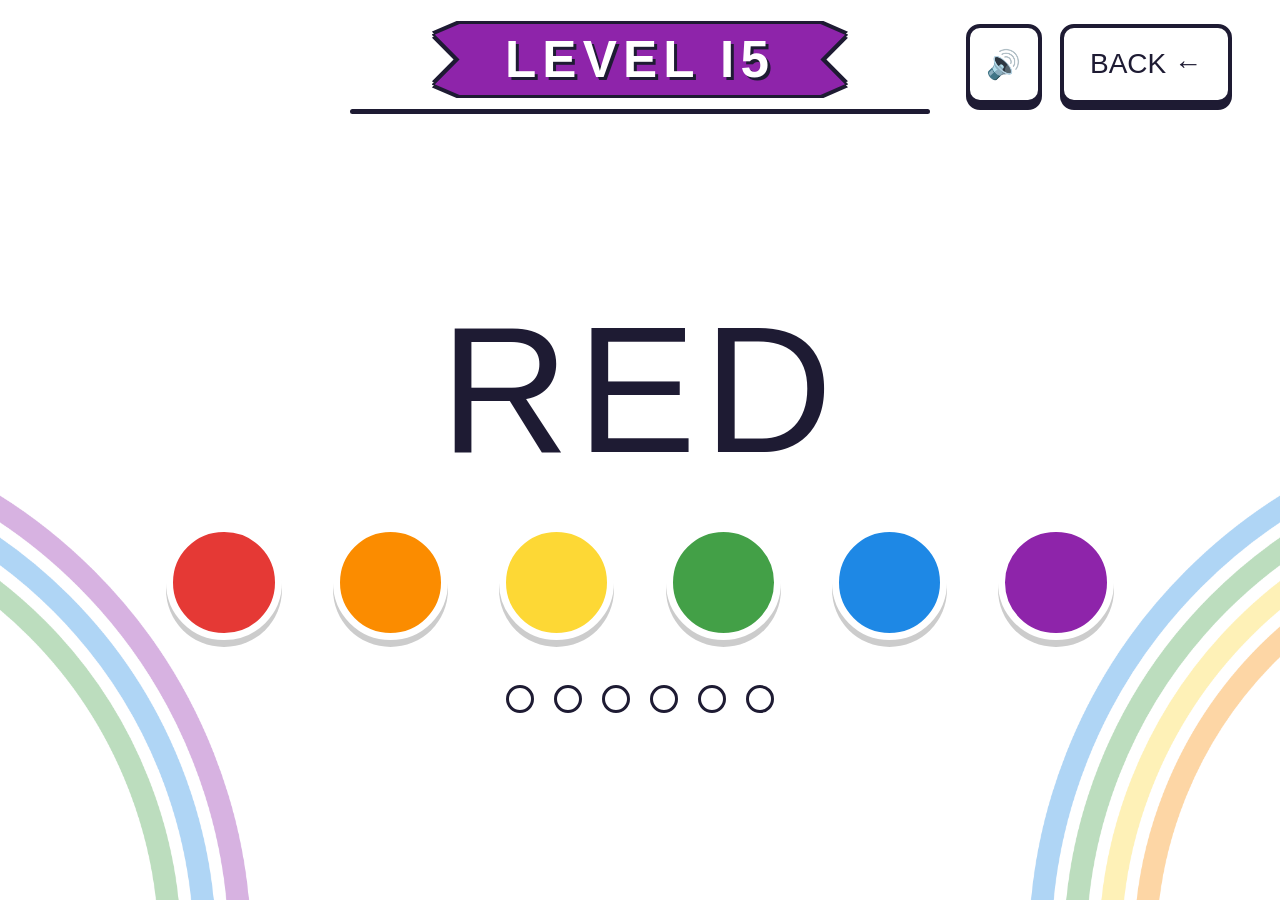
==== Proyecto_I3I4I5/I5/src/i5.html @ 5436dd98 "Add files via upload" ====
<!DOCTYPE html>
<html lang="en">
<head>
    <meta charset="UTF-8">
    <meta name="viewport" content="width=device-width, initial-scale=1.0">
    <title>I5 - SELECT THE COLOR</title>
    <link rel="icon" type="image/png" href="../../menu/img/logo.png">
    <link rel="stylesheet" href="style.css">
</head>
<body>

    <header class="header">
        <div class="ribbon-wrap">
            <h1 class="ribbon">LEVEL I5</h1>
        </div>
        <hr class="line">

        <div class="actions">
            <button class="btn btn-sound" id="sound" aria-label="Listen to the color">🔊</button>
            <a class="btn btn-back" href="../../menu/src/index.html">BACK ←</a>
        </div>
    </header>

    <main class="game">
        <p class="word" id="word">RED</p>

        <div class="colors">
            <button class="color" data-color="RED"    style="--c: #e53935" aria-label="Red"></button>
            <button class="color" data-color="ORANGE" style="--c: #fb8c00" aria-label="Orange"></button>
            <button class="color" data-color="YELLOW" style="--c: #fdd835" aria-label="Yellow"></button>
            <button class="color" data-color="GREEN"  style="--c: #43a047" aria-label="Green"></button>
            <button class="color" data-color="BLUE"   style="--c: #1e88e5" aria-label="Blue"></button>
            <button class="color" data-color="PURPLE" style="--c: #8e24aa" aria-label="Purple"></button>
        </div>

        <div class="progress" id="progress">
            <span class="dot"></span>
            <span class="dot"></span>
            <span class="dot"></span>
            <span class="dot"></span>
            <span class="dot"></span>
            <span class="dot"></span>
        </div>
    </main>

</body>
</html>
---- Proyecto_I3I4I5/I5/src/style.css ----
:root {
    --dark: #1e1b33;
    --white: #ffffff;
    --purple: #8e24aa;
}

* {
    margin: 0;
    padding: 0;
    box-sizing: border-box;
}

body {
    min-height: 100vh;
    min-height: 100dvh;
    display: flex;
    flex-direction: column;
    font-family: 'Arial Black', Arial, sans-serif;
    color: var(--dark);
    text-align: center;
    background: var(--white) url(../img/background_i5.png) center bottom / cover no-repeat;
    overflow: hidden;
}

/* ---------- Cabecera ---------- */

.header {
    position: relative;
    padding-top: 24px;
    display: flex;
    flex-direction: column;
    align-items: center;
}

.ribbon-wrap {
    /* contorno oscuro alrededor de la cinta */
    filter: drop-shadow(3px 0 0 var(--dark)) drop-shadow(-3px 0 0 var(--dark))
            drop-shadow(0 3px 0 var(--dark)) drop-shadow(0 -3px 0 var(--dark));
}

.ribbon {
    background: var(--purple);
    color: var(--white);
    font-size: clamp(28px, 4vw, 52px);
    letter-spacing: 0.12em;
    padding: 6px 70px;
    text-shadow: 3px 3px 0 var(--dark);
    clip-path: polygon(0 15%, 6% 0, 94% 0, 100% 15%, 94% 50%, 100% 85%, 94% 100%, 6% 100%, 0 85%, 6% 50%);
}

.line {
    width: min(580px, 80vw);
    border: none;
    border-top: 5px solid var(--dark);
    border-radius: 5px;
    margin-top: 14px;
}

.actions {
    position: absolute;
    top: 24px;
    right: 48px;
    display: flex;
    gap: 18px;
}

.btn {
    display: flex;
    align-items: center;
    justify-content: center;
    height: 80px;
    min-width: 76px;
    padding: 0 26px;
    background: var(--white);
    border: 4px solid var(--dark);
    border-radius: 14px;
    box-shadow: 0 6px 0 var(--dark);
    color: var(--dark);
    font: inherit;
    font-size: 28px;
    text-decoration: none;
    cursor: pointer;
}

.btn-sound {
    padding: 0;
}

/* ---------- Juego ---------- */

.game {
    flex: 1;
    display: flex;
    flex-direction: column;
    align-items: center;
    justify-content: center;
    gap: 5vh;
}

.word {
    font-size: clamp(80px, 14vw, 210px);
    line-height: 1;
    letter-spacing: 0.04em;
}

.colors {
    display: flex;
    flex-wrap: wrap;
    justify-content: center;
    gap: clamp(20px, 4vw, 55px);
}

.color {
    width: clamp(90px, 9vw, 140px);
    aspect-ratio: 1;
    border-radius: 50%;
    background: var(--c);
    border: 7px solid var(--white);
    box-shadow: 0 7px 0 rgba(0, 0, 0, 0.2);
    cursor: pointer;
}

.progress {
    display: flex;
    gap: 20px;
}

.dot {
    width: 28px;
    height: 28px;
    border: 3px solid var(--dark);
    border-radius: 50%;
}

@media (max-width: 800px) {
    .actions {
        position: static;
        margin-top: 16px;
    }
}
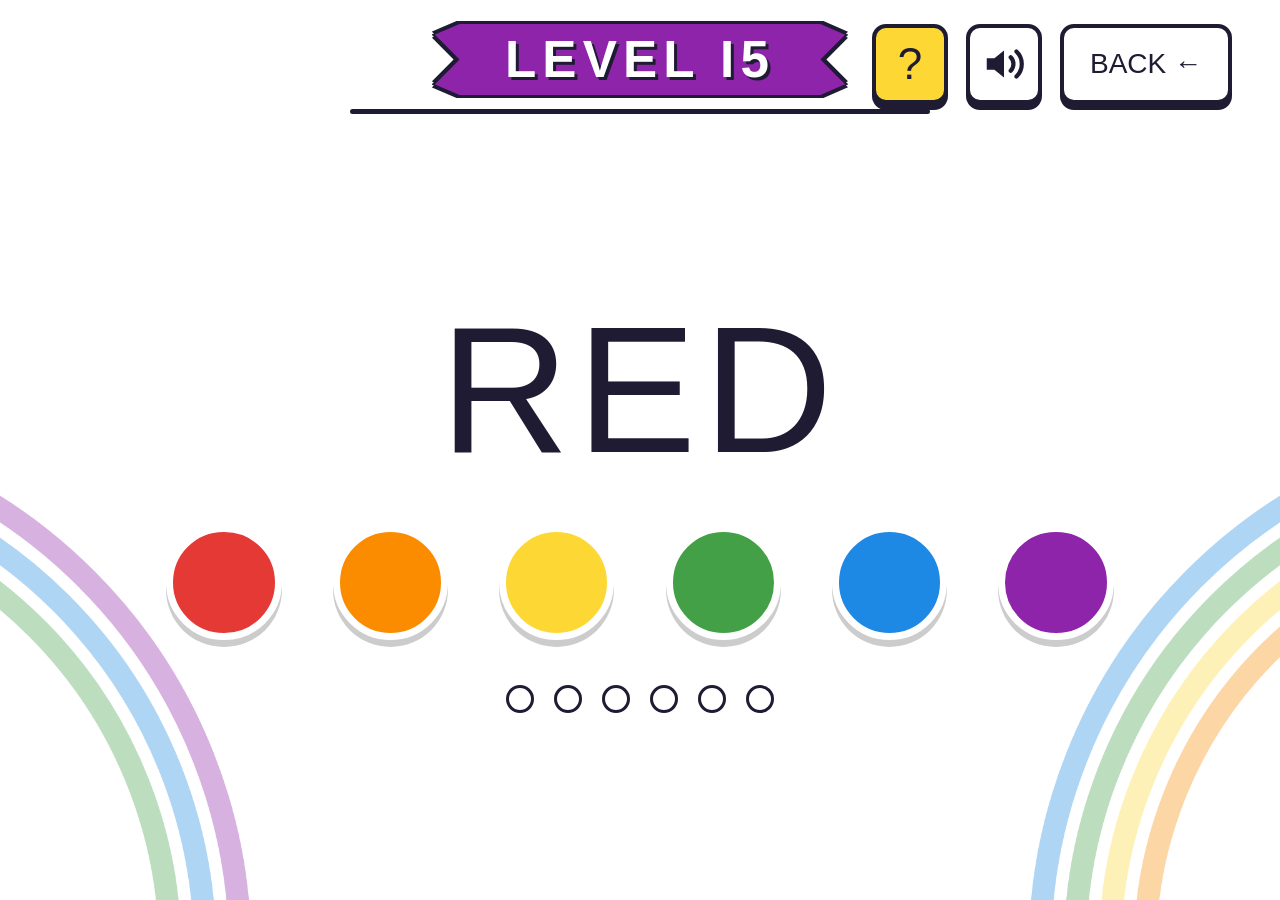
==== commit 18cf3cc5: "Add files via upload" ====
--- a/Proyecto_I3I4I5/I5/src/i5.html
+++ b/Proyecto_I3I4I5/I5/src/i5.html
@@ -16,7 +16,11 @@
         <hr class="line">
 
         <div class="actions">
-            <button class="btn btn-sound" id="sound" aria-label="Listen to the color">🔊</button>
+            <button class="btn btn-help" id="help" aria-label="How to play">?</button>
+
+            <button class="btn btn-sound" id="sound" aria-label="Sound">
+                <img id="sound-img" src="../img/sound_on.svg" alt="">
+            </button>
             <a class="btn btn-back" href="../../menu/src/index.html">BACK ←</a>
         </div>
     </header>
@@ -43,5 +47,38 @@
         </div>
     </main>
 
+    <!-- TUTORIAL -->
+    <dialog class="tutorial" id="tutorial" aria-labelledby="tutorial-title">
+        <div class="ribbon-wrap">
+            <h2 class="ribbon ribbon-small" id="tutorial-title">HOW TO PLAY</h2>
+        </div>
+
+        <ol class="steps">
+            <li class="step">
+                <img src="../img/tutorial/step1.svg" alt="">
+                <p>LOOK at the word.</p>
+            </li>
+            <li class="step">
+                <img src="../img/tutorial/step2.svg" alt="">
+                <p>PRESS to LISTEN.</p>
+            </li>
+            <li class="step">
+                <img src="../img/tutorial/step3.svg" alt="">
+                <p>TAP the color.</p>
+            </li>
+            <li class="step">
+                <img src="../img/tutorial/step4.svg" alt="">
+                <p>YES? Good! NO? Try again!</p>
+            </li>
+            <li class="step">
+                <img src="../img/tutorial/step5.svg" alt="">
+                <p>6 dots = YOU WIN!</p>
+            </li>
+        </ol>
+
+        <button class="btn btn-ok" id="tutorial-close">OK, LET'S PLAY!</button>
+    </dialog>
+
+    <script src="i5.js"></script>
 </body>
-</html>
+</html>
--- a/Proyecto_I3I4I5/I5/src/style.css
+++ b/Proyecto_I3I4I5/I5/src/style.css
@@ -1,140 +1,204 @@
-:root {
-    --dark: #1e1b33;
-    --white: #ffffff;
-    --purple: #8e24aa;
-}
-
-* {
-    margin: 0;
-    padding: 0;
-    box-sizing: border-box;
-}
-
-body {
-    min-height: 100vh;
-    min-height: 100dvh;
-    display: flex;
-    flex-direction: column;
-    font-family: 'Arial Black', Arial, sans-serif;
-    color: var(--dark);
-    text-align: center;
-    background: var(--white) url(../img/background_i5.png) center bottom / cover no-repeat;
-    overflow: hidden;
-}
-
-/* ---------- Cabecera ---------- */
-
-.header {
-    position: relative;
-    padding-top: 24px;
-    display: flex;
-    flex-direction: column;
-    align-items: center;
-}
-
-.ribbon-wrap {
-    /* contorno oscuro alrededor de la cinta */
-    filter: drop-shadow(3px 0 0 var(--dark)) drop-shadow(-3px 0 0 var(--dark))
-            drop-shadow(0 3px 0 var(--dark)) drop-shadow(0 -3px 0 var(--dark));
-}
-
-.ribbon {
-    background: var(--purple);
-    color: var(--white);
-    font-size: clamp(28px, 4vw, 52px);
-    letter-spacing: 0.12em;
-    padding: 6px 70px;
-    text-shadow: 3px 3px 0 var(--dark);
-    clip-path: polygon(0 15%, 6% 0, 94% 0, 100% 15%, 94% 50%, 100% 85%, 94% 100%, 6% 100%, 0 85%, 6% 50%);
-}
-
-.line {
-    width: min(580px, 80vw);
-    border: none;
-    border-top: 5px solid var(--dark);
-    border-radius: 5px;
-    margin-top: 14px;
-}
-
-.actions {
-    position: absolute;
-    top: 24px;
-    right: 48px;
-    display: flex;
-    gap: 18px;
-}
-
-.btn {
-    display: flex;
-    align-items: center;
-    justify-content: center;
-    height: 80px;
-    min-width: 76px;
-    padding: 0 26px;
-    background: var(--white);
-    border: 4px solid var(--dark);
-    border-radius: 14px;
-    box-shadow: 0 6px 0 var(--dark);
-    color: var(--dark);
-    font: inherit;
-    font-size: 28px;
-    text-decoration: none;
-    cursor: pointer;
-}
-
-.btn-sound {
-    padding: 0;
-}
-
-/* ---------- Juego ---------- */
-
-.game {
-    flex: 1;
-    display: flex;
-    flex-direction: column;
-    align-items: center;
-    justify-content: center;
-    gap: 5vh;
-}
-
-.word {
-    font-size: clamp(80px, 14vw, 210px);
-    line-height: 1;
-    letter-spacing: 0.04em;
-}
-
-.colors {
-    display: flex;
-    flex-wrap: wrap;
-    justify-content: center;
-    gap: clamp(20px, 4vw, 55px);
-}
-
-.color {
-    width: clamp(90px, 9vw, 140px);
-    aspect-ratio: 1;
-    border-radius: 50%;
-    background: var(--c);
-    border: 7px solid var(--white);
-    box-shadow: 0 7px 0 rgba(0, 0, 0, 0.2);
-    cursor: pointer;
-}
-
-.progress {
-    display: flex;
-    gap: 20px;
-}
-
-.dot {
-    width: 28px;
-    height: 28px;
-    border: 3px solid var(--dark);
-    border-radius: 50%;
-}
-
-@media (max-width: 800px) {
-    .actions {
-        position: static;
-        margin-top: 16px;
-    }
-}
+:root {
+    --dark: #1e1b33;
+    --white: #ffffff;
+    --purple: #8e24aa;
+}
+
+* {
+    margin: 0;
+    padding: 0;
+    box-sizing: border-box;
+}
+
+body {
+    min-height: 100dvh;
+    display: flex;
+    flex-direction: column;
+    font-family: 'Arial Black', Arial, sans-serif;
+    color: var(--dark);
+    text-align: center;
+    background: var(--white) url(../img/background_i5.png) center bottom / cover no-repeat;
+    overflow: hidden;
+}
+
+.header {
+    position: relative;
+    padding-top: 24px;
+    display: flex;
+    flex-direction: column;
+    align-items: center;
+}
+
+.ribbon-wrap {
+    filter: drop-shadow(3px 0 0 var(--dark)) drop-shadow(-3px 0 0 var(--dark))
+            drop-shadow(0 3px 0 var(--dark)) drop-shadow(0 -3px 0 var(--dark));
+}
+
+.ribbon {
+    background: var(--purple);
+    color: var(--white);
+    font-size: clamp(28px, 4vw, 52px);
+    letter-spacing: 0.12em;
+    padding: 6px 70px;
+    text-shadow: 3px 3px 0 var(--dark);
+    clip-path: polygon(0 15%, 6% 0, 94% 0, 100% 15%, 94% 50%, 100% 85%, 94% 100%, 6% 100%, 0 85%, 6% 50%);
+}
+
+.line {
+    width: min(580px, 80vw);
+    border: none;
+    border-top: 5px solid var(--dark);
+    border-radius: 5px;
+    margin-top: 14px;
+}
+
+.actions {
+    position: absolute;
+    top: 24px;
+    right: 48px;
+    display: flex;
+    gap: 18px;
+}
+
+.btn {
+    display: flex;
+    align-items: center;
+    justify-content: center;
+    height: 80px;
+    min-width: 76px;
+    padding: 0 26px;
+    background: var(--white);
+    border: 4px solid var(--dark);
+    border-radius: 14px;
+    box-shadow: 0 6px 0 var(--dark);
+    color: var(--dark);
+    font: inherit;
+    font-size: 28px;
+    text-decoration: none;
+    cursor: pointer;
+}
+
+.btn-sound {
+    padding: 0;
+}
+
+.btn-help {
+    padding: 0;
+    font-size: 44px;
+    background: #fdd835;
+}
+
+.btn-sound img {
+    width: 46px;
+    height: 46px;
+}
+
+/* ===== TUTORIAL ===== */
+.tutorial {
+    margin: auto;
+    width: min(1200px, 94vw);
+    max-height: 92dvh;
+    padding: 30px clamp(16px, 3vw, 40px) 34px;
+    border: 5px solid var(--dark);
+    border-radius: 26px;
+    box-shadow: 0 10px 0 var(--dark);
+    background: var(--white);
+    color: var(--dark);
+    font-family: 'Arial Black', Arial, sans-serif;
+    text-align: center;
+    overflow-y: auto;
+}
+
+.tutorial[open] {
+    display: flex;
+    flex-direction: column;
+    align-items: center;
+    gap: 28px;
+}
+
+.tutorial::backdrop {
+    background: rgba(30, 27, 51, 0.65);
+}
+
+.ribbon-small {
+    font-size: clamp(24px, 3vw, 40px);
+    padding: 6px 60px;
+}
+
+.steps {
+    list-style: none;
+    width: 100%;
+    display: grid;
+    grid-template-columns: repeat(auto-fit, minmax(190px, 1fr));
+    gap: 20px;
+}
+
+.step {
+    display: flex;
+    flex-direction: column;
+    align-items: center;
+    gap: 12px;
+    font-size: clamp(18px, 1.6vw, 22px);
+}
+
+.step img {
+    width: 100%;
+}
+
+.btn-ok {
+    background: #43a047;
+    color: var(--white);
+    font-size: clamp(22px, 2.4vw, 30px);
+    padding: 0 40px;
+}
+
+.game {
+    flex: 1;
+    display: flex;
+    flex-direction: column;
+    align-items: center;
+    justify-content: center;
+    gap: 5vh;
+}
+
+.word {
+    font-size: clamp(80px, 14vw, 210px);
+    line-height: 1;
+    letter-spacing: 0.04em;
+}
+
+.colors {
+    display: flex;
+    flex-wrap: wrap;
+    justify-content: center;
+    gap: clamp(20px, 4vw, 55px);
+}
+
+.color {
+    width: clamp(90px, 9vw, 140px);
+    aspect-ratio: 1;
+    border-radius: 50%;
+    background: var(--c);
+    border: 7px solid var(--white);
+    box-shadow: 0 7px 0 rgba(0, 0, 0, 0.2);
+    cursor: pointer;
+}
+
+.progress {
+    display: flex;
+    gap: 20px;
+}
+
+.dot {
+    width: 28px;
+    height: 28px;
+    border: 3px solid var(--dark);
+    border-radius: 50%;
+}
+
+@media (max-width: 800px) {
+    .actions {
+        position: static;
+        margin-top: 16px;
+    }
+}
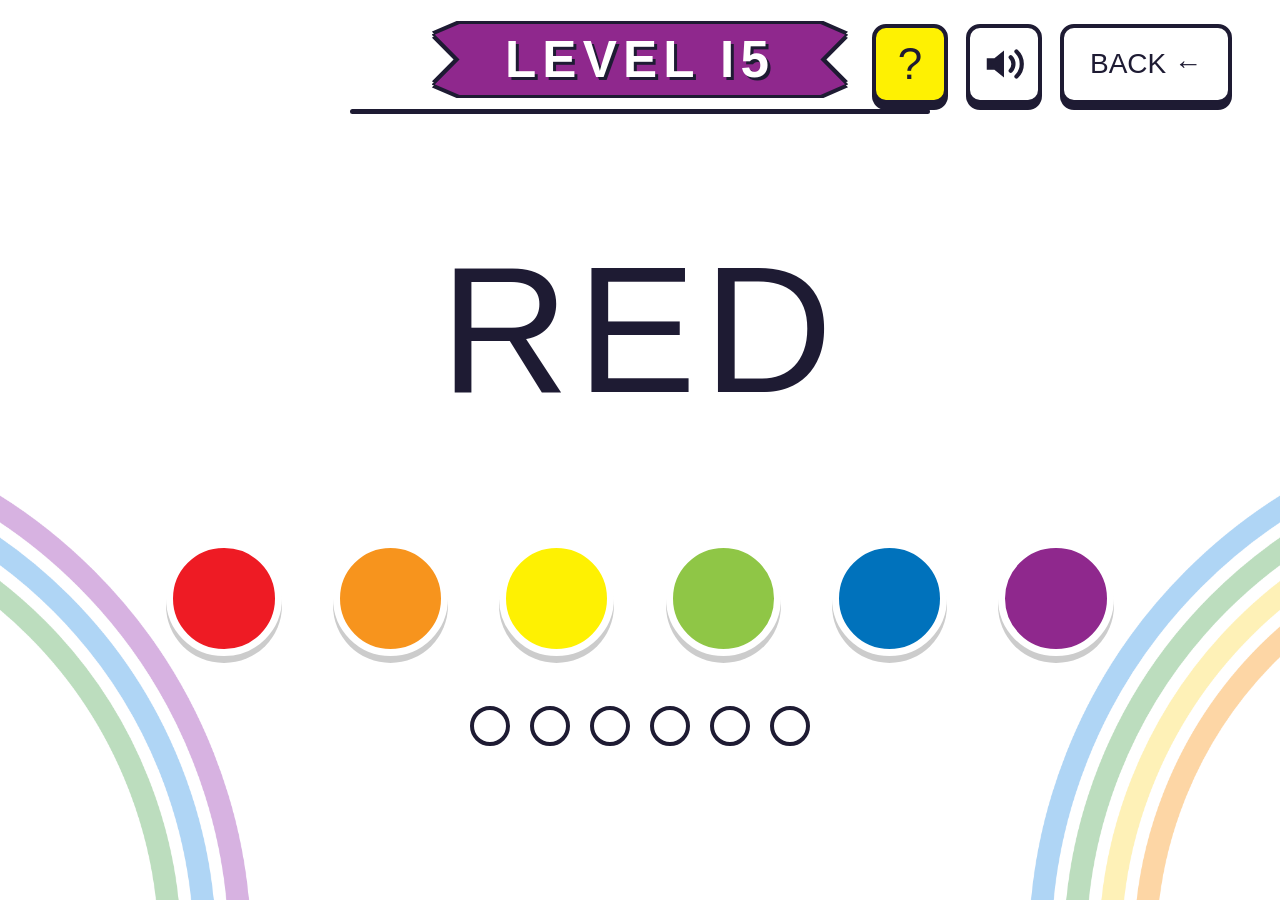
==== commit be1137d6: "Add files via upload" ====
--- a/Proyecto_I3I4I5/I5/src/i5.html
+++ b/Proyecto_I3I4I5/I5/src/i5.html
@@ -1,84 +1,88 @@
-<!DOCTYPE html>
-<html lang="en">
-<head>
-    <meta charset="UTF-8">
-    <meta name="viewport" content="width=device-width, initial-scale=1.0">
-    <title>I5 - SELECT THE COLOR</title>
-    <link rel="icon" type="image/png" href="../../menu/img/logo.png">
-    <link rel="stylesheet" href="style.css">
-</head>
-<body>
-
-    <header class="header">
-        <div class="ribbon-wrap">
-            <h1 class="ribbon">LEVEL I5</h1>
-        </div>
-        <hr class="line">
-
-        <div class="actions">
-            <button class="btn btn-help" id="help" aria-label="How to play">?</button>
-
-            <button class="btn btn-sound" id="sound" aria-label="Sound">
-                <img id="sound-img" src="../img/sound_on.svg" alt="">
-            </button>
-            <a class="btn btn-back" href="../../menu/src/index.html">BACK ←</a>
-        </div>
-    </header>
-
-    <main class="game">
-        <p class="word" id="word">RED</p>
-
-        <div class="colors">
-            <button class="color" data-color="RED"    style="--c: #e53935" aria-label="Red"></button>
-            <button class="color" data-color="ORANGE" style="--c: #fb8c00" aria-label="Orange"></button>
-            <button class="color" data-color="YELLOW" style="--c: #fdd835" aria-label="Yellow"></button>
-            <button class="color" data-color="GREEN"  style="--c: #43a047" aria-label="Green"></button>
-            <button class="color" data-color="BLUE"   style="--c: #1e88e5" aria-label="Blue"></button>
-            <button class="color" data-color="PURPLE" style="--c: #8e24aa" aria-label="Purple"></button>
-        </div>
-
-        <div class="progress" id="progress">
-            <span class="dot"></span>
-            <span class="dot"></span>
-            <span class="dot"></span>
-            <span class="dot"></span>
-            <span class="dot"></span>
-            <span class="dot"></span>
-        </div>
-    </main>
-
-    <!-- TUTORIAL -->
-    <dialog class="tutorial" id="tutorial" aria-labelledby="tutorial-title">
-        <div class="ribbon-wrap">
-            <h2 class="ribbon ribbon-small" id="tutorial-title">HOW TO PLAY</h2>
-        </div>
-
-        <ol class="steps">
-            <li class="step">
-                <img src="../img/tutorial/step1.svg" alt="">
-                <p>LOOK at the word.</p>
-            </li>
-            <li class="step">
-                <img src="../img/tutorial/step2.svg" alt="">
-                <p>PRESS to LISTEN.</p>
-            </li>
-            <li class="step">
-                <img src="../img/tutorial/step3.svg" alt="">
-                <p>TAP the color.</p>
-            </li>
-            <li class="step">
-                <img src="../img/tutorial/step4.svg" alt="">
-                <p>YES? Good! NO? Try again!</p>
-            </li>
-            <li class="step">
-                <img src="../img/tutorial/step5.svg" alt="">
-                <p>6 dots = YOU WIN!</p>
-            </li>
-        </ol>
-
-        <button class="btn btn-ok" id="tutorial-close">OK, LET'S PLAY!</button>
-    </dialog>
-
-    <script src="i5.js"></script>
-</body>
+<!DOCTYPE html>
+<html lang="en">
+<head>
+    <meta charset="UTF-8">
+    <meta name="viewport" content="width=device-width, initial-scale=1.0">
+    <title>I5 - SELECT THE COLOR</title>
+    <link rel="icon" type="image/png" href="../../menu/img/logo.png">
+    <link rel="stylesheet" href="style.css">
+</head>
+<body>
+
+    <header class="header">
+        <div class="ribbon-wrap">
+            <h1 class="ribbon">LEVEL I5</h1>
+        </div>
+        <hr class="line">
+
+        <div class="actions">
+            <button class="btn btn-help" id="help" aria-label="How to play">?</button>
+
+            <button class="btn btn-sound" id="sound" aria-label="Sound">
+                <img id="sound-img" src="../img/sound_on.svg" alt="">
+            </button>
+            <a class="btn btn-back" href="../../menu/src/index.html">BACK ←</a>
+        </div>
+    </header>
+
+    <main class="game">
+        <button class="word" id="word" aria-label="Listen to the word">RED</button>
+
+        <p class="message" id="message" aria-live="polite"></p>
+
+        <div class="colors" id="colors">
+            <button class="color" data-color="RED"    style="--c: var(--red)"    aria-label="Red"></button>
+            <button class="color" data-color="ORANGE" style="--c: var(--orange)" aria-label="Orange"></button>
+            <button class="color" data-color="YELLOW" style="--c: var(--yellow)" aria-label="Yellow"></button>
+            <button class="color" data-color="GREEN"  style="--c: var(--green)"  aria-label="Green"></button>
+            <button class="color" data-color="BLUE"   style="--c: var(--blue)"   aria-label="Blue"></button>
+            <button class="color" data-color="PURPLE" style="--c: var(--purple)" aria-label="Purple"></button>
+        </div>
+
+        <div class="progress" id="progress" aria-label="Completed colors">
+            <span class="dot"></span>
+            <span class="dot"></span>
+            <span class="dot"></span>
+            <span class="dot"></span>
+            <span class="dot"></span>
+            <span class="dot"></span>
+        </div>
+
+        <button class="btn btn-ok" id="play-again" hidden>PLAY AGAIN</button>
+    </main>
+
+    <!-- TUTORIAL -->
+    <dialog class="tutorial" id="tutorial" aria-labelledby="tutorial-title">
+        <div class="ribbon-wrap">
+            <h2 class="ribbon ribbon-small" id="tutorial-title">HOW TO PLAY</h2>
+        </div>
+
+        <ol class="steps">
+            <li class="step">
+                <img src="../img/tutorial/step1.svg" alt="">
+                <p>LOOK at the word.</p>
+            </li>
+            <li class="step">
+                <img src="../img/tutorial/step2.svg" alt="">
+                <p>PRESS to LISTEN.</p>
+            </li>
+            <li class="step">
+                <img src="../img/tutorial/step3.svg" alt="">
+                <p>TAP the color.</p>
+            </li>
+            <li class="step">
+                <img src="../img/tutorial/step4.svg" alt="">
+                <p>YES? Good! NO? Try again!</p>
+            </li>
+            <li class="step">
+                <img src="../img/tutorial/step5.svg" alt="">
+                <p>6 dots = YOU WIN!</p>
+            </li>
+        </ol>
+
+        <button class="btn btn-ok" id="tutorial-close">OK, LET'S PLAY!</button>
+    </dialog>
+
+    <script src="i5.js"></script>
+</body>
 </html>
--- a/Proyecto_I3I4I5/I5/src/style.css
+++ b/Proyecto_I3I4I5/I5/src/style.css
@@ -1,7 +1,12 @@
 :root {
     --dark: #1e1b33;
     --white: #ffffff;
-    --purple: #8e24aa;
+    --red: #ee1b24;
+    --orange: #f7941d;
+    --yellow: #fef102;
+    --green: #8fc646;
+    --blue: #0072bc;
+    --purple: #8f288d;
 }
 
 * {
@@ -11,7 +16,7 @@
 }
 
 body {
-    min-height: 100dvh;
+    height: 100dvh;
     display: flex;
     flex-direction: column;
     font-family: 'Arial Black', Arial, sans-serif;
@@ -23,7 +28,7 @@
 
 .header {
     position: relative;
-    padding-top: 24px;
+    padding-top: min(24px, 3vh);
     display: flex;
     flex-direction: column;
     align-items: center;
@@ -37,7 +42,7 @@
 .ribbon {
     background: var(--purple);
     color: var(--white);
-    font-size: clamp(28px, 4vw, 52px);
+    font-size: clamp(24px, min(4vw, 6vh), 52px);
     letter-spacing: 0.12em;
     padding: 6px 70px;
     text-shadow: 3px 3px 0 var(--dark);
@@ -49,7 +54,7 @@
     border: none;
     border-top: 5px solid var(--dark);
     border-radius: 5px;
-    margin-top: 14px;
+    margin-top: min(14px, 2vh);
 }
 
 .actions {
@@ -85,7 +90,7 @@
 .btn-help {
     padding: 0;
     font-size: 44px;
-    background: #fdd835;
+    background: var(--yellow);
 }
 
 .btn-sound img {
@@ -146,7 +151,7 @@
 }
 
 .btn-ok {
-    background: #43a047;
+    background: var(--green);
     color: var(--white);
     font-size: clamp(22px, 2.4vw, 30px);
     padding: 0 40px;
@@ -158,11 +163,18 @@
     flex-direction: column;
     align-items: center;
     justify-content: center;
-    gap: 5vh;
+    gap: 2.5vh;
+    min-height: 0;
+    padding-bottom: 3vh;
 }
 
 .word {
-    font-size: clamp(80px, 14vw, 210px);
+    background: none;
+    border: none;
+    color: var(--dark);
+    font-family: inherit;
+    cursor: pointer;
+    font-size: clamp(50px, min(14vw, 22vh), 210px);
     line-height: 1;
     letter-spacing: 0.04em;
 }
@@ -175,25 +187,63 @@
 }
 
 .color {
-    width: clamp(90px, 9vw, 140px);
+    width: clamp(56px, min(9vw, 14vh), 140px);
     aspect-ratio: 1;
     border-radius: 50%;
     background: var(--c);
     border: 7px solid var(--white);
     box-shadow: 0 7px 0 rgba(0, 0, 0, 0.2);
     cursor: pointer;
+    display: flex;
+    align-items: center;
+    justify-content: center;
+}
+
+/* Color ya acertado: más apagado y sin poder pulsarse */
+.color.done {
+    opacity: 0.3;
+    cursor: default;
+}
+
+/* Mensaje de acierto o fallo */
+.message {
+    min-height: 1.2em;
+    font-size: clamp(24px, min(5vw, 7vh), 64px);
+}
+
+.message.good {
+    color: var(--green);
+}
+
+.message.bad {
+    color: var(--red);
 }
 
 .progress {
     display: flex;
     gap: 20px;
+    margin-top: clamp(12px, 3vh, 32px);
 }
 
 .dot {
-    width: 28px;
-    height: 28px;
-    border: 3px solid var(--dark);
+    width: clamp(26px, 6vh, 40px);
+    height: clamp(26px, 6vh, 40px);
+    border: 4px solid var(--dark);
     border-radius: 50%;
+    background: var(--white);
+}
+
+.dot.filled {
+    background: var(--c);
+}
+
+#play-again {
+    flex-shrink: 0;
+    height: clamp(52px, 10vh, 80px);
+}
+
+.btn-ok[hidden] {
+    display: none;
 }
 
 @media (max-width: 800px) {
